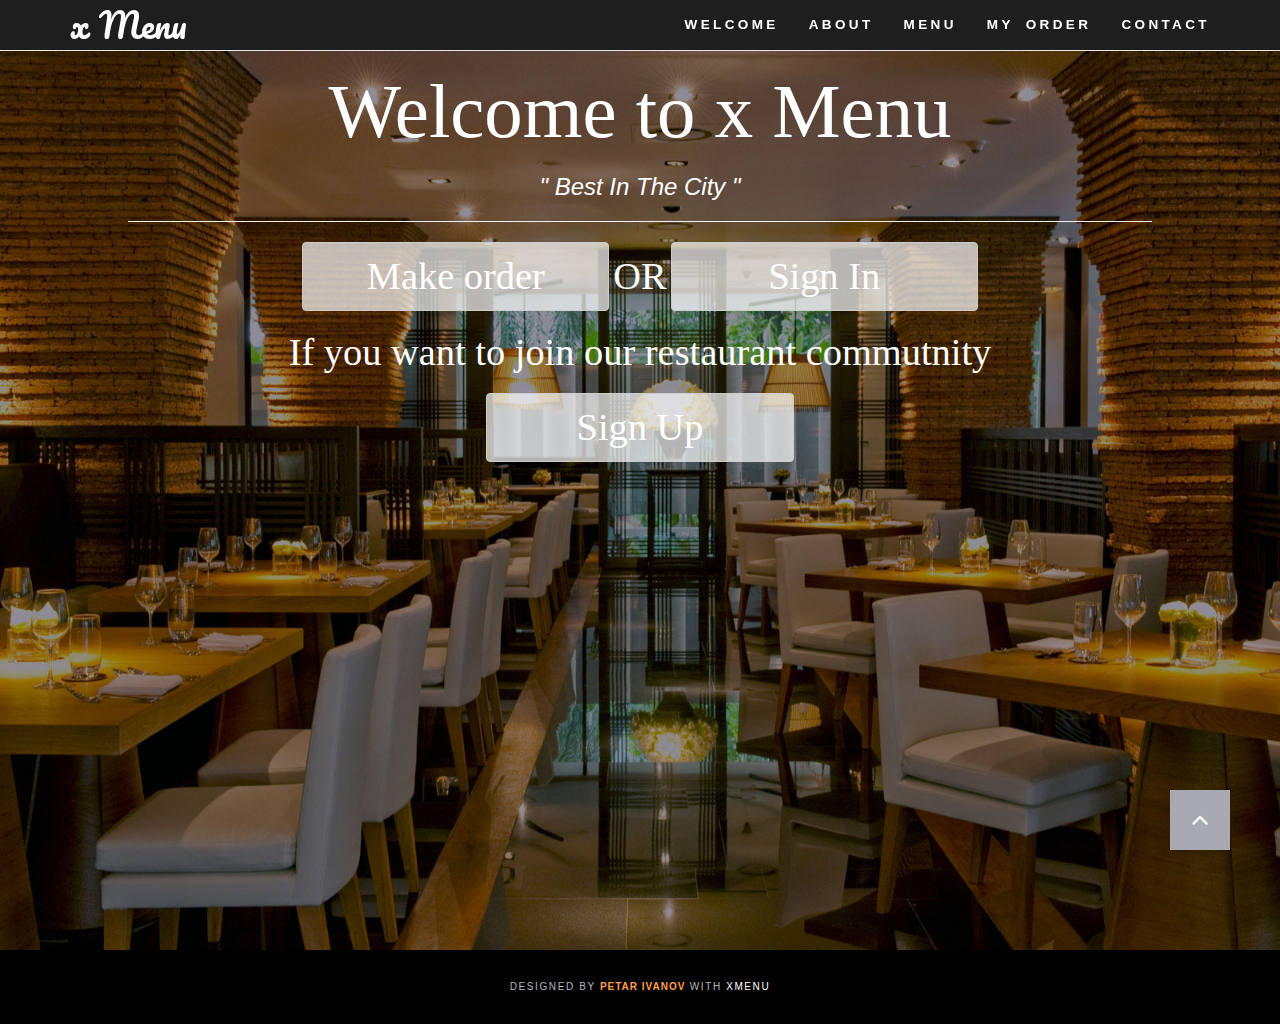
==== index.html @ b986ed1b "Add starter section, footer and back-to-top button." ====
<!DOCTYPE html>
<html>
  <head>
    <meta charset="UTF-8">
    <title>xMenu</title>
    <link rel="stylesheet" href="https://maxcdn.bootstrapcdn.com/bootstrap/3.3.7/css/bootstrap.min.css">
    <link href='http://fonts.googleapis.com/css?family=Pacifico' rel='stylesheet' type='text/css'>
    <link rel="stylesheet" type="text/css" href="assets/css/main.css">
    <meta name="viewport" content="width=device-width, initial-scale=1.0">
    <link href="https://maxcdn.bootstrapcdn.com/font-awesome/4.7.0/css/font-awesome.min.css" rel="stylesheet" type="text/css">
  </head>

  <body>

    <nav class="navbar navbar-default navbar-fixed-top">
      <div class="container">
        <div class="navbar-header">
          <button type="button" class="navbar-toggle collapsed" data-toggle="collapse" data-target="#navbar" aria-expanded="false" aria-controls="navbar">
            <span class="sr-only">Toggle navigation</span>
            <span class="icon-bar"></span>
            <span class="icon-bar"></span>
            <span class="icon-bar"></span>
          </button>
          <a class="navbar-brand" href="#">x Menu</a>
        </div>
        <div id="navbar" class="collapse navbar-collapse">
          <!-- class="...  clear" -->
          <ul class="nav navbar-nav main-nav navbar-right">
            <li><a class="active color_animation" href="#">WELCOME</a></li>
            <li><a class="color_animation" href="#">ABOUT</a></li>
            <li><a class="color_animation" href="#">MENU</a></li>
            <li><a class="color_animation" href="#">MY ORDER</a></li>
            <li><a class="color_animation" href="#">CONTACT</a></li>
          </ul>
        </div>
      </div>
    </nav>

    <section id="starter">
      <div class="follow_container">
        <div class="starter_follow">
          <h2 class="top-title">Welcome to x Menu</h2>
          <h2 class="white second-title">" Best in the city "</h2>
          <hr>
          <a href="#"><button type="button" id="order" class="btn btn-default">Make order</button></a>
          <span id="or-heading">OR</span>
          <button type="button" id="login" class="btn btn-default">Sign In</button>
          <br />
          <br />
          <h3 id="reg-heading">If you want to join our restaurant commutnity</h3>
          <br />
          <a href="#"><button type="button" id="register" class="btn btn-default" id="register">Sign Up</button></a>
        </div>
      </div>
    </section>


    <p id="back-top">
      <a href="#top"><i class="fa fa-angle-up"></i></a>
    </p>

    <footer>
      <div class="container text-center">
        <p>Designed by <a href="http://petarivanov.me"><span>Petar Ivanov</span></a> with <a href="http://petarivanov.me">xMenu</a></p>
      </div>
    </footer>


    <script type="text/javascript" src="https://code.jquery.com/jquery-2.1.4.js"></script>
    <script type="text/javascript" src="https://maxcdn.bootstrapcdn.com/bootstrap/3.3.7/js/bootstrap.min.js"></script>
  </body>
</html>
---- assets/css/main.css ----
body, html {
 margin: 0;
 padding: 0;
 height: 100%;
}


/*--------------------
  Header - Nav Bar
--------------------*/

nav {
  background: #1E1E1E !important;
  font-size: 18px;
  color: white !important;
}

li {
  /*color: white;*/
  /*padding-left: 10px;*/
  word-spacing: 5px !important;
}

nav li {
  padding-right: -15px;
}

/*.navbar-default {
  height: 70px;
  padding-top: 10px;
}*/

.navbar-brand {
  font-family: 'Pacifico', cursive;
  font-size: 34px !important;
  text-decoration: none;
  color: white !important;
}

.color_animation {
  color: white !important;
  -webkit-transition: color 0.3s ease-out;
  -moz-transition: color 0.3s ease-in-out;
  -o-transition: color 0.3s ease-in-out;
  -ms-transition: color 0.3s ease-in-out;
  transition: color 0.3s ease-in-out;
}

.color_animation:hover {
  color: #33D15D !important;
}

.main-nav a {
  font-size: 0.75000em;
  font-weight: 700;
  letter-spacing: 0.250em;
  -webkit-transition: color 0.3s ease-out;
  -moz-transition: color 0.3s ease-in-out;
  -o-transition: color 0.3s ease-in-out;
  -ms-transition: color 0.3s ease-in-out;
  transition: color 0.3s ease-in-out;
}

.main-nav a:hover {
  color: #6c8f34;
}


/*--------------------
  Starter section
--------------------*/

#starter {
  margin-top: 50px;
  padding: 0;
  min-width: 100%;
  height: 100%;
  background: url('../images/restaurant.jpg') no-repeat center center;
  background-size: cover;
  text-align: center;
  background-position: center;
}

.follow_container {
  width: 100%;
  text-align: center;
}

.starter_follow {
  display: inline-block;
  width: 80%;
  margin: 0 auto;
  padding: 0;
}

.top-title {
  color: white;
  font-family: 'Playball', cursive;
  font-size: 50px;
  font-size: 6vw;
  font-weight: 400;
}

.second-title {
  font-weight: lighter;
  font-size: 30px;
  font-size: 3vw;
  font-style: italic;
  text-transform: capitalize;
}

.white {
  color: white;
  font-size: 24px;
}

#order, #login, #register {
  width: 30%;
  background-color: rgba(255,255,255,0.7);
  color: white;
  font-family: 'Playball', cursive;
  font-weight: 00;
  font-size: 3vw;
}

#order:hover, #login:hover, #register:hover {
  background-color: rgba(255,255,255,0);
}

#or-heading {
  color: white;
  font-family: 'Playball', cursive;
  padding: 0;
  margin: 0;
  font-size: 300%;
  font-weight: 300;
  font-size: 3vw;
  vertical-align: middle;
}

#reg-heading{
  color: white;
  font-family: 'Playball', cursive;
  padding: 0;
  margin: 0;
  font-size: 300%;
  font-weight: 300;
  font-size: 3vw;
  vertical-align: middle;
}


/*--------------------
  Back to top button
--------------------*/

#back-top {
  position: fixed;
  bottom: 40px;
  right: 50px;
  z-index: 1000;
}

#back-top a {
  width: 60px;
  height: 60px;
  display: block;
  text-align: center;
  font: 11px/100% Arial, Helvetica, sans-serif;
  text-transform: uppercase;
  text-decoration: none;
  color: #FFFFFF;
  background: #A9A9B1;
  /* background color transition */
  -webkit-transition: 1s;
  -moz-transition: 1s;
  transition: 1s;
}

#back-top a:hover {
  background: #fed136;
}

#back-top i {
  margin-top: 15px;
  font-size: 28px;
}


/*--------------------
  Footer
--------------------*/

footer {
  padding: 30px;
  background-color: #000;
}

footer p {
  color: #B7B7B7;
  margin: 0;
  font-size: 10px;
  text-transform: uppercase;
  font-weight: 500;
  letter-spacing: 1.6px;
}

footer p a {
  color: #fff;
}

footer p a span {
  color: #FF9F46;
  font-size: 10px;
  letter-spacing: 1px;
  font-weight: 700;
}
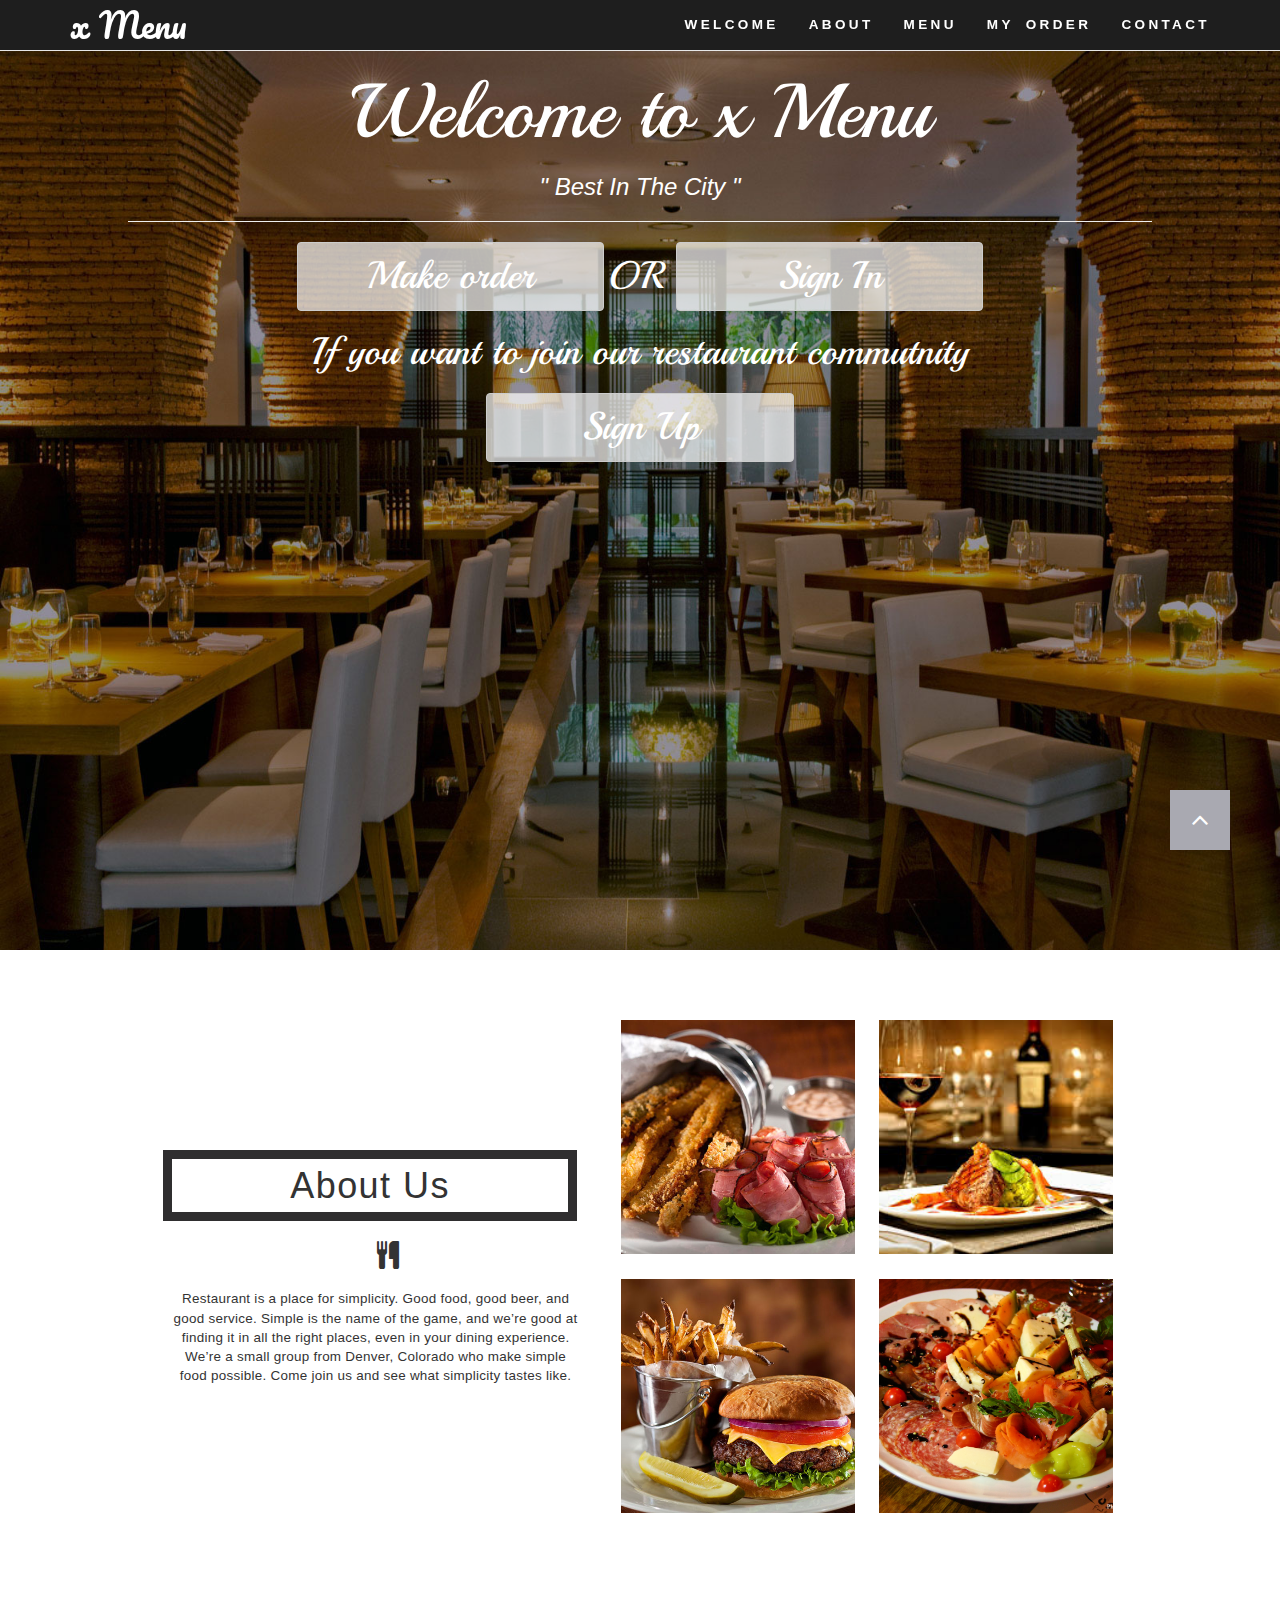
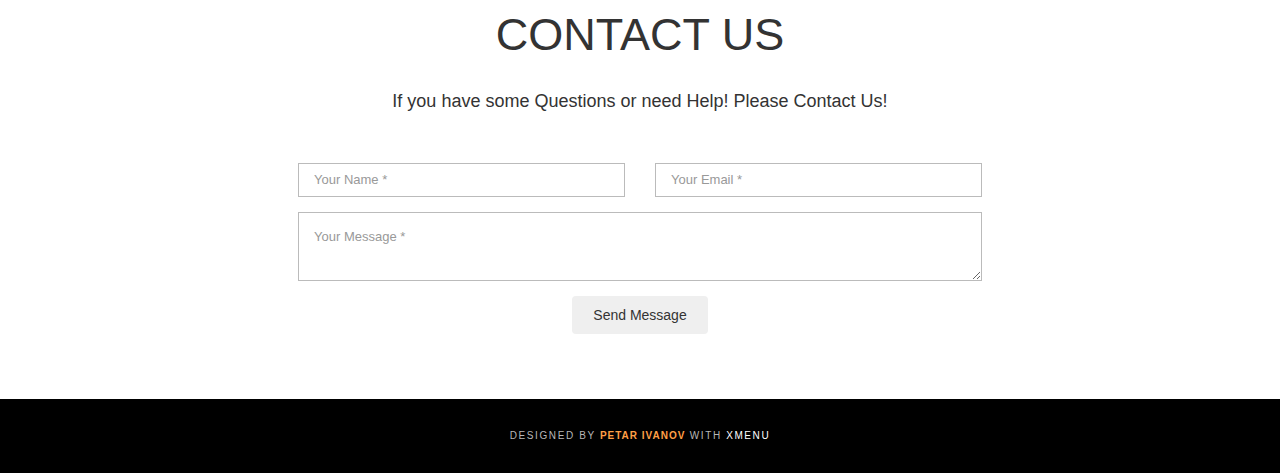
==== commit 2fa8f357: "Add contact section and almost ready about section." ====
--- a/index.html
+++ b/index.html
@@ -5,11 +5,11 @@
     <title>xMenu</title>
     <link rel="stylesheet" href="https://maxcdn.bootstrapcdn.com/bootstrap/3.3.7/css/bootstrap.min.css">
     <link href='http://fonts.googleapis.com/css?family=Pacifico' rel='stylesheet' type='text/css'>
+    <link href='http://fonts.googleapis.com/css?family=Playball' rel='stylesheet' type='text/css'>
     <link rel="stylesheet" type="text/css" href="assets/css/main.css">
     <meta name="viewport" content="width=device-width, initial-scale=1.0">
     <link href="https://maxcdn.bootstrapcdn.com/font-awesome/4.7.0/css/font-awesome.min.css" rel="stylesheet" type="text/css">
   </head>
-
   <body>
 
     <nav class="navbar navbar-default navbar-fixed-top">
@@ -36,6 +36,7 @@
       </div>
     </nav>
 
+
     <section id="starter">
       <div class="follow_container">
         <div class="starter_follow">
@@ -43,13 +44,76 @@
           <h2 class="white second-title">" Best in the city "</h2>
           <hr>
           <a href="#"><button type="button" id="order" class="btn btn-default">Make order</button></a>
-          <span id="or-heading">OR</span>
+          <span id="or-heading"> OR </span>
           <button type="button" id="login" class="btn btn-default">Sign In</button>
           <br />
           <br />
           <h3 id="reg-heading">If you want to join our restaurant commutnity</h3>
           <br />
           <a href="#"><button type="button" id="register" class="btn btn-default" id="register">Sign Up</button></a>
+        </div>
+      </div>
+    </section>
+
+
+    <section id="about" class="description_content">
+      <div class="limit">
+        <div class="description_body margin-right">
+          <h1>About us</h1>
+          <div class="fa fa-cutlery fa-2x"></div>
+          <p>Restaurant is a place for simplicity. Good food, good beer, and good service. Simple is the name of the game, and we’re good at finding it in all the right places, even in your dining experience. We’re a small group from Denver, Colorado who make simple food possible. Come join us and see what simplicity tastes like.</p>
+        </div>
+        <div class="picture_content margin-left">
+          <ul class="image_box_story">
+            <li></li>
+            <li></li>
+            <li></li>
+            <li></li>
+          </ul>
+        </div>
+      </div>
+    </section>
+
+
+    <section id="contact">
+      <div class="container">
+        <div class="row">
+          <div class="col-lg-12 text-center">
+            <div class="section-title">
+              <h2>Contact Us</h2>
+              <p>If you have some Questions or need Help! Please Contact Us!</p>
+            </div>
+          </div>
+        </div>
+        <div class="row">
+          <div class="col-lg-12 text-center">
+            <form name="sentMessage" id="contactForm" novalidate="">
+              <div class="row">
+                <div class="col-md-6">
+                  <div class="form-group">
+                    <input type="text" class="form-control" placeholder="Your Name *">
+                  </div>
+                </div>
+                <div class="col-md-6">
+                  <div class="form-group">
+                    <input type="email" class="form-control" placeholder="Your Email *">
+                  </div>
+                </div>
+              </div>
+              <div class="row">
+                <div class="col-md-12">
+                  <div class="form-group">
+                    <textarea class="form-control" placeholder="Your Message *"></textarea>
+                  </div>
+                </div>
+              </div>
+              <div class="row">
+                <div class="col-lg-12 text-center">
+                  <button type="submit" class="btn send-msg">Send Message</button>
+                </div>
+              </div>
+            </form>
+          </div>
         </div>
       </div>
     </section>
--- a/assets/css/main.css
+++ b/assets/css/main.css
@@ -73,7 +73,6 @@
 #starter {
   margin-top: 50px;
   padding: 0;
-  min-width: 100%;
   height: 100%;
   background: url('../images/restaurant.jpg') no-repeat center center;
   background-size: cover;
@@ -147,6 +146,168 @@
   font-weight: 300;
   font-size: 3vw;
   vertical-align: middle;
+}
+
+
+/*--------------------
+  About us section
+--------------------*/
+
+.description_content {
+  padding: 50px 0;
+  width: 100%;
+  background: #fff;
+  margin: 0 auto 0 auto;
+  position: relative;
+  background: white;
+  text-align: center;
+}
+
+.limit {
+  max-width: 1200px;
+  width: 100%;
+  margin: 0 auto;
+}
+
+.fa-2x {
+  padding: 10px;
+}
+
+h1 {
+  font-size: 36px;
+  font-weight: 500;
+  width: 414px;
+  letter-spacing: 0.040em;
+  border: 9px solid #2f2e2f;
+  text-transform: capitalize;
+  font-family: inherit;
+  color: inherit;
+  padding: 7px 16px;
+}
+
+.description_body {
+  max-width: 450px;
+  display: inline-block;
+  vertical-align: middle;
+  margin: 0;
+  margin-top: 10px;
+
+}
+
+.description_body p {
+  font-size: 0.960em;
+  font-weight: 500;
+  letter-spacing: 0.020em;
+  display: inline-block;
+  vertical-align: middle;
+  margin: 10px 35px 35px 10px;
+}
+
+.picture_content {
+  display: inline-block;
+  padding: 0;
+  vertical-align: middle;
+}
+
+.image_box_story {
+  height: 495px;
+  max-width: 500px;
+  margin: 0 auto 45px auto;
+  padding: 0;
+  display: inline-block;
+  vertical-align: middle;
+  text-align: center;
+  background-size: cover;
+}
+
+.image_box_story li {
+  width: 234px;
+  height: 234px;
+  list-style: none;
+  display: inline-block;
+  margin: 0;
+  padding: 0;
+}
+
+.image_box_story li:nth-of-type(1) {
+  background: url('../images/kabob.jpg') no-repeat center center;
+  background-size: cover;
+  margin-right: 20px;
+  margin-top: 20px;
+}
+
+.image_box_story li:nth-of-type(2) {
+  background: url('../images/limes.jpg') no-repeat center center;
+  background-size: cover;
+}
+
+.image_box_story li:nth-of-type(3) {
+  background: url('../images/radish.jpg') no-repeat center center;
+  background-size: cover;
+  margin-right: 20px;
+  margin-top: 20px;
+}
+
+.image_box_story li:nth-of-type(4) {
+  background: url('../images/corn.jpg') no-repeat center center;
+  background-size: cover;
+}
+
+/*--------------------
+  Contact section
+--------------------*/
+
+#contact {
+  padding-bottom: 50px;
+}
+
+.section-title h2 {
+  font-size: 45px;
+  text-transform: uppercase;
+}
+
+.section-title p {
+  font-size: 18px;
+  font-weight: 300;
+  line-height: 33px;
+  margin: 25px 100px 30px 100px;
+}
+
+section#contact form {
+  width: 60%;
+  margin: 15px auto;
+}
+
+section#contact.form-group {
+  margin-bottom: 25px;
+}
+
+section#contact .form-group input, section#contact .form-group textarea {
+  padding: 15px;
+  border: 1px solid #BBBBBB;
+  border-radius: 0;
+  box-shadow: inset 0 1px 1px rgba(0,0,0,.075);
+  box-shadow: inset 0 0px 0px rgba(0,0,0,.075);
+  font-size: 13px;
+}
+
+.contact h3 {
+  margin-bottom: 30px;
+}
+
+.contact p {
+  font-size: 13px;
+}
+
+.send-msg {
+  padding: 8px 20px;
+  margin-bottom: 0;
+}
+
+.send-msg:hover {
+  color: #fff;
+  background-color: #fec503;
+  border-color: #f6bf01;
 }
 
 
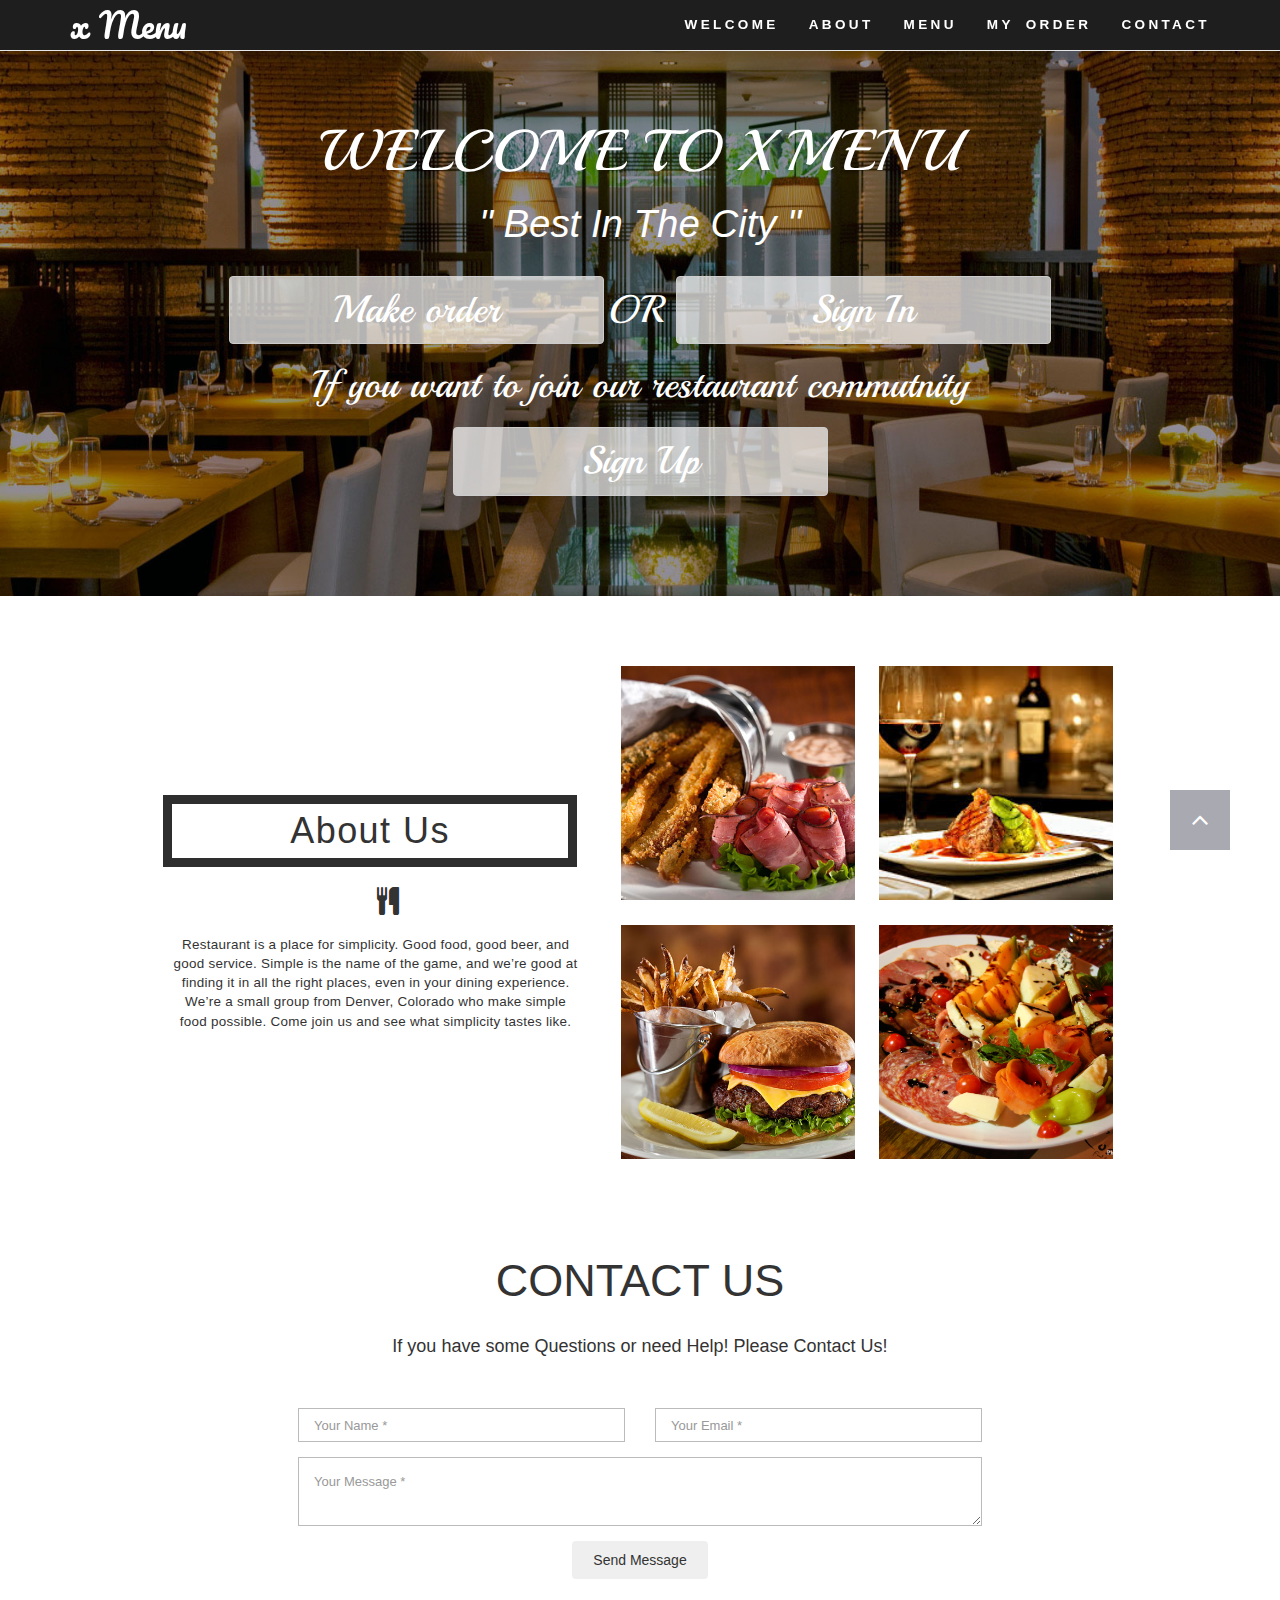
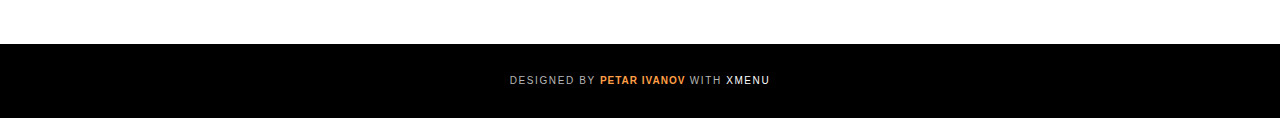
==== commit cd6d43cf: "Refactor starter section." ====
--- a/index.html
+++ b/index.html
@@ -1,13 +1,14 @@
 <!DOCTYPE html>
-<html>
+<html lang="en">
   <head>
     <meta charset="UTF-8">
+    <meta http-equiv="X-UA-Compatible" content="IE=edge">
+    <meta name="viewport" content="width=device-width, initial-scale=1">
     <title>xMenu</title>
     <link rel="stylesheet" href="https://maxcdn.bootstrapcdn.com/bootstrap/3.3.7/css/bootstrap.min.css">
-    <link href='http://fonts.googleapis.com/css?family=Pacifico' rel='stylesheet' type='text/css'>
-    <link href='http://fonts.googleapis.com/css?family=Playball' rel='stylesheet' type='text/css'>
+    <link href='https://fonts.googleapis.com/css?family=Pacifico' rel='stylesheet' type='text/css'>
+    <link href='https://fonts.googleapis.com/css?family=Playball' rel='stylesheet' type='text/css'>
     <link rel="stylesheet" type="text/css" href="assets/css/main.css">
-    <meta name="viewport" content="width=device-width, initial-scale=1.0">
     <link href="https://maxcdn.bootstrapcdn.com/font-awesome/4.7.0/css/font-awesome.min.css" rel="stylesheet" type="text/css">
   </head>
   <body>
@@ -27,10 +28,10 @@
           <!-- class="...  clear" -->
           <ul class="nav navbar-nav main-nav navbar-right">
             <li><a class="active color_animation" href="#">WELCOME</a></li>
-            <li><a class="color_animation" href="#">ABOUT</a></li>
+            <li><a class="color_animation" href="#about">ABOUT</a></li>
             <li><a class="color_animation" href="#">MENU</a></li>
             <li><a class="color_animation" href="#">MY ORDER</a></li>
-            <li><a class="color_animation" href="#">CONTACT</a></li>
+            <li><a class="color_animation" href="#contact">CONTACT</a></li>
           </ul>
         </div>
       </div>
@@ -38,19 +39,24 @@
 
 
     <section id="starter">
-      <div class="follow_container">
-        <div class="starter_follow">
-          <h2 class="top-title">Welcome to x Menu</h2>
-          <h2 class="white second-title">" Best in the city "</h2>
-          <hr>
-          <a href="#"><button type="button" id="order" class="btn btn-default">Make order</button></a>
-          <span id="or-heading"> OR </span>
-          <button type="button" id="login" class="btn btn-default">Sign In</button>
-          <br />
-          <br />
-          <h3 id="reg-heading">If you want to join our restaurant commutnity</h3>
-          <br />
-          <a href="#"><button type="button" id="register" class="btn btn-default" id="register">Sign Up</button></a>
+      <div class="container-fluid" id="starter-cont">
+        <div class="row">
+          <div class="col-lg-12 text-center">
+            <div class="section-title">
+              <h2 id="top-title">Welcome to x Menu</h2>
+              <h2 id="second-title">" Best in the city "</h2>
+              <!-- <hr> -->
+              <br />
+              <a href="#"><button type="button" id="order" class="btn btn-default">Make order</button></a>
+              <span id="or-heading"> OR </span>
+              <a href="login.html"><button type="button" id="login" class="btn btn-default">Sign In</button></a>
+              <br />
+              <br />
+              <h3 id="reg-heading">If you want to join our restaurant commutnity</h3>
+              <br />
+              <a href="register.html"><button type="button" id="register" class="btn btn-default" id="register">Sign Up</button></a>
+            </div>
+          </div>
         </div>
       </div>
     </section>
@@ -87,7 +93,7 @@
         </div>
         <div class="row">
           <div class="col-lg-12 text-center">
-            <form name="sentMessage" id="contactForm" novalidate="">
+            <form>
               <div class="row">
                 <div class="col-md-6">
                   <div class="form-group">
@@ -132,5 +138,8 @@
 
     <script type="text/javascript" src="https://code.jquery.com/jquery-2.1.4.js"></script>
     <script type="text/javascript" src="https://maxcdn.bootstrapcdn.com/bootstrap/3.3.7/js/bootstrap.min.js"></script>
+
+    <script type="text/javascript" src="assets/js/main.js"></script>
+
   </body>
 </html>
--- a/assets/css/main.css
+++ b/assets/css/main.css
@@ -70,16 +70,16 @@
   Starter section
 --------------------*/
 
-#starter {
+#starter-cont {
   margin-top: 50px;
-  padding: 0;
   height: 100%;
   background: url('../images/restaurant.jpg') no-repeat center center;
   background-size: cover;
   text-align: center;
   background-position: center;
-}
-
+  padding-bottom: 100px;
+}
+/*
 .follow_container {
   width: 100%;
   text-align: center;
@@ -90,28 +90,30 @@
   width: 80%;
   margin: 0 auto;
   padding: 0;
-}
-
-.top-title {
+}*/
+
+#top-title {
+  padding-top: 50px;
   color: white;
   font-family: 'Playball', cursive;
-  font-size: 50px;
-  font-size: 6vw;
+  /*font-size: 40px;*/
+  font-size: 4.5vw;
   font-weight: 400;
 }
 
-.second-title {
+#second-title {
   font-weight: lighter;
-  font-size: 30px;
+  /*font-size: 30px;*/
   font-size: 3vw;
   font-style: italic;
   text-transform: capitalize;
-}
-
-.white {
   color: white;
+
+}
+
+/*.white {
   font-size: 24px;
-}
+}*/
 
 #order, #login, #register {
   width: 30%;
@@ -312,6 +314,54 @@
 
 
 /*--------------------
+  Sign in section
+--------------------*/
+
+#signin {
+  margin-top: 100px;
+}
+
+.sign-in-btn {
+  padding: 8px 20px;
+}
+
+.sign-in-btn:hover {
+  color: #fff;
+  background-color: #fec503;
+  border-color: #f6bf01;
+}
+
+section#signin form {
+  width: 60%;
+  margin: 15px auto;
+}
+
+
+/*--------------------
+  Sign up section
+--------------------*/
+
+#signup {
+  margin-top: 100px;
+}
+
+.sign-up-btn {
+  padding: 8px 20px;
+}
+
+.sign-up-btn:hover {
+  color: #000000;
+  background-color: #68C8E8;
+  /*border-color: #000000;*/
+}
+
+section#signup form {
+  width: 60%;
+  margin: 15px auto;
+}
+
+
+/*--------------------
   Back to top button
 --------------------*/
 
@@ -332,7 +382,6 @@
   text-decoration: none;
   color: #FFFFFF;
   background: #A9A9B1;
-  /* background color transition */
   -webkit-transition: 1s;
   -moz-transition: 1s;
   transition: 1s;
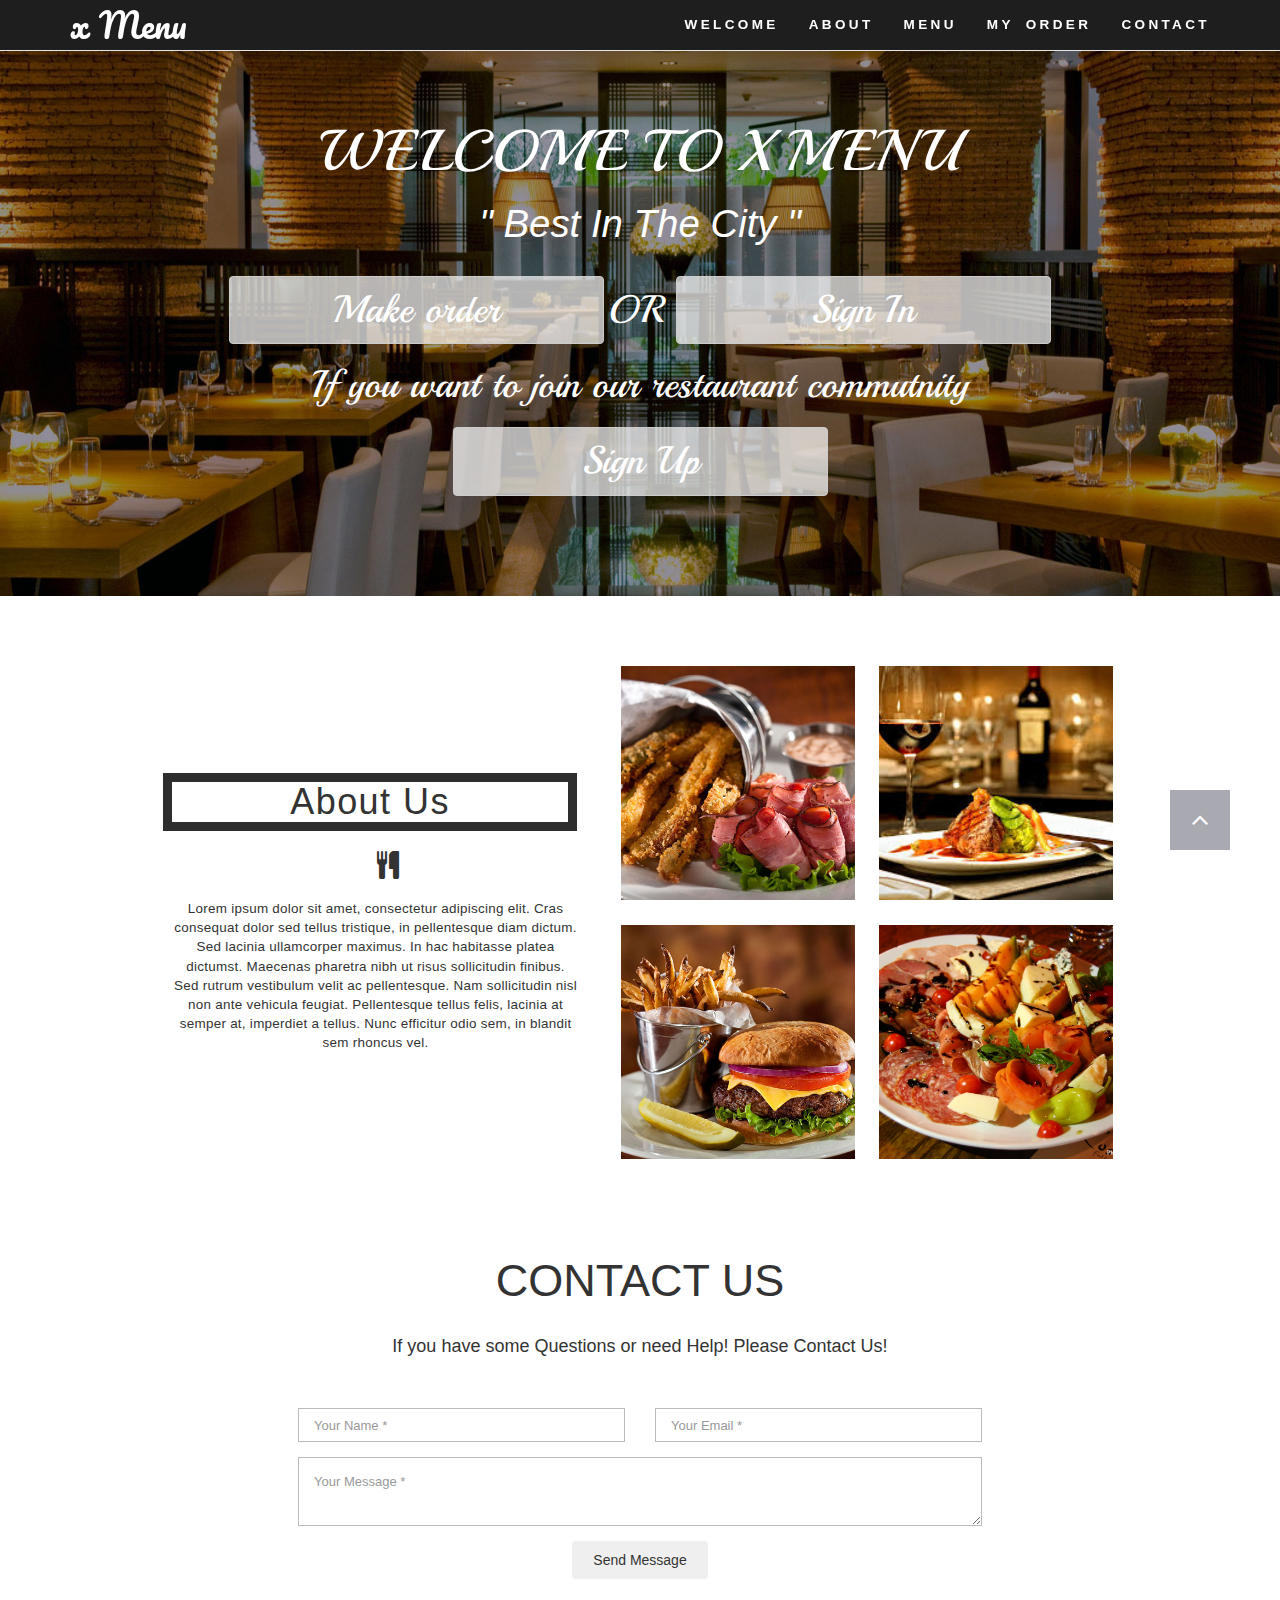
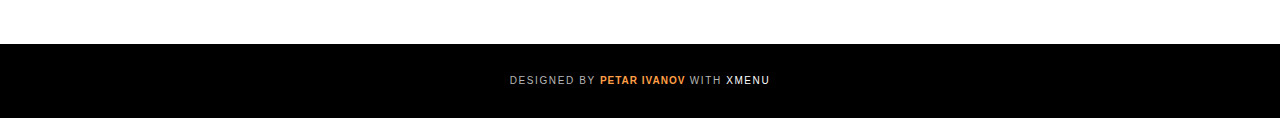
==== commit dfc9ce20: "Refactor main.css file." ====
--- a/index.html
+++ b/index.html
@@ -65,9 +65,9 @@
     <section id="about" class="description_content">
       <div class="limit">
         <div class="description_body margin-right">
-          <h1>About us</h1>
+          <h1 id="about-title">About us</h1>
           <div class="fa fa-cutlery fa-2x"></div>
-          <p>Restaurant is a place for simplicity. Good food, good beer, and good service. Simple is the name of the game, and we’re good at finding it in all the right places, even in your dining experience. We’re a small group from Denver, Colorado who make simple food possible. Come join us and see what simplicity tastes like.</p>
+          <p>Lorem ipsum dolor sit amet, consectetur adipiscing elit. Cras consequat dolor sed tellus tristique, in pellentesque diam dictum. Sed lacinia ullamcorper maximus. In hac habitasse platea dictumst. Maecenas pharetra nibh ut risus sollicitudin finibus. Sed rutrum vestibulum velit ac pellentesque. Nam sollicitudin nisl non ante vehicula feugiat. Pellentesque tellus felis, lacinia at semper at, imperdiet a tellus. Nunc efficitur odio sem, in blandit sem rhoncus vel.</p>
         </div>
         <div class="picture_content margin-left">
           <ul class="image_box_story">
--- a/assets/css/main.css
+++ b/assets/css/main.css
@@ -16,19 +16,12 @@
 }
 
 li {
-  /*color: white;*/
-  /*padding-left: 10px;*/
   word-spacing: 5px !important;
 }
 
 nav li {
   padding-right: -15px;
 }
-
-/*.navbar-default {
-  height: 70px;
-  padding-top: 10px;
-}*/
 
 .navbar-brand {
   font-family: 'Pacifico', cursive;
@@ -79,18 +72,6 @@
   background-position: center;
   padding-bottom: 100px;
 }
-/*
-.follow_container {
-  width: 100%;
-  text-align: center;
-}
-
-.starter_follow {
-  display: inline-block;
-  width: 80%;
-  margin: 0 auto;
-  padding: 0;
-}*/
 
 #top-title {
   padding-top: 50px;
@@ -111,10 +92,6 @@
 
 }
 
-/*.white {
-  font-size: 24px;
-}*/
-
 #order, #login, #register {
   width: 30%;
   background-color: rgba(255,255,255,0.7);
@@ -133,18 +110,18 @@
   font-family: 'Playball', cursive;
   padding: 0;
   margin: 0;
-  font-size: 300%;
+  /*font-size: 300%;*/
   font-weight: 300;
   font-size: 3vw;
   vertical-align: middle;
 }
 
-#reg-heading{
+#reg-heading {
   color: white;
   font-family: 'Playball', cursive;
   padding: 0;
   margin: 0;
-  font-size: 300%;
+  /*font-size: 300%;*/
   font-weight: 300;
   font-size: 3vw;
   vertical-align: middle;
@@ -159,7 +136,7 @@
   padding: 50px 0;
   width: 100%;
   background: #fff;
-  margin: 0 auto 0 auto;
+  margin: 0 auto;
   position: relative;
   background: white;
   text-align: center;
@@ -175,7 +152,7 @@
   padding: 10px;
 }
 
-h1 {
+#about-title {
   font-size: 36px;
   font-weight: 500;
   width: 414px;
@@ -184,16 +161,15 @@
   text-transform: capitalize;
   font-family: inherit;
   color: inherit;
-  padding: 7px 16px;
+  /*padding: 7px 16px;*/
 }
 
 .description_body {
   max-width: 450px;
   display: inline-block;
   vertical-align: middle;
-  margin: 0;
+  /*margin: 0;*/
   margin-top: 10px;
-
 }
 
 .description_body p {
@@ -207,7 +183,7 @@
 
 .picture_content {
   display: inline-block;
-  padding: 0;
+  /*padding: 0;*/
   vertical-align: middle;
 }
 
@@ -255,11 +231,12 @@
   background-size: cover;
 }
 
+
 /*--------------------
   Contact section
 --------------------*/
 
-#contact {
+section#contact {
   padding-bottom: 50px;
 }
 
@@ -317,7 +294,7 @@
   Sign in section
 --------------------*/
 
-#signin {
+section#signin {
   margin-top: 100px;
 }
 
@@ -341,7 +318,7 @@
   Sign up section
 --------------------*/
 
-#signup {
+section#signup {
   margin-top: 100px;
 }
 
